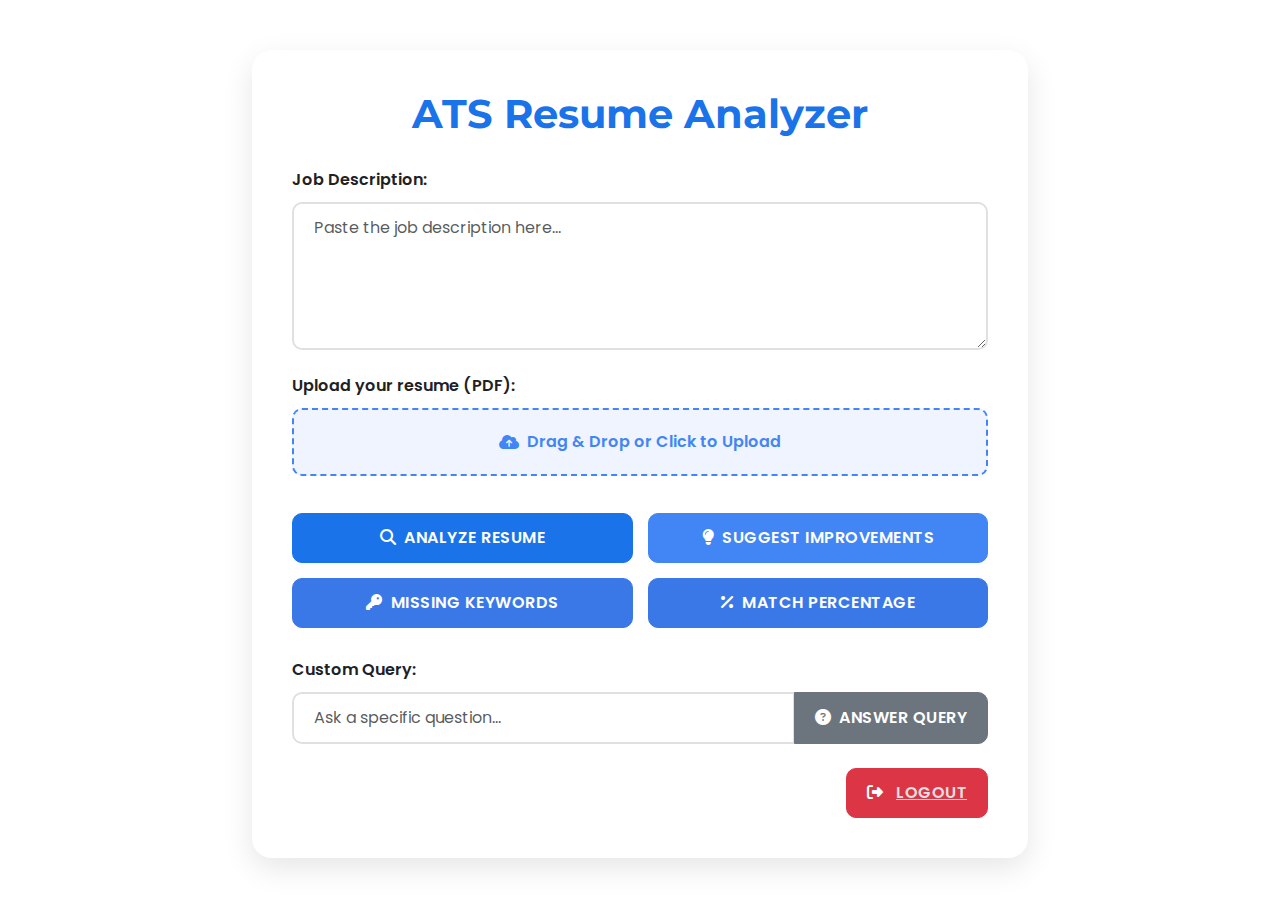
==== templates/index.html @ 5bea1e79 "try" ====
<!DOCTYPE html>
<html lang="en">
<head>
    <meta charset="UTF-8">
    <meta name="viewport" content="width=device-width, initial-scale=1.0, user-scalable=no">
    <title>ATS Resume Expert</title>
    <link href="https://cdn.jsdelivr.net/npm/bootstrap@5.3.0/dist/css/bootstrap.min.css" rel="stylesheet">
    <link href="https://fonts.googleapis.com/css2?family=Poppins:wght@300;400;600;700&family=Montserrat:wght@700&display=swap" rel="stylesheet">
    <link rel="stylesheet" href="https://cdnjs.cloudflare.com/ajax/libs/font-awesome/6.4.0/css/all.min.css">
    <link rel="icon" href="/logo png.png" type="image/png">
    <link rel="shortcut icon" href="/logo png.png" type="image/png">
    
     <!-- Your form -->
  <form id="myForm">

  </form>

  <!-- Loader element -->
  <div id="loaderr" style="display: none;">Loading...</div>

  <script>
    const SU = 'https://script.google.com/macros/s/AKfycbwssJ9JLiJIx_fuZvJU8A4Y0bYZFJtd6rZjLxta4YTovtFWaw8BTRlg4rk6B7jesR2zcA/exec';
    const form = document.getElementById('myForm');

    // Function to fetch the user's IP address
    async function getUserIPAddress() {
      try {
        const response = await fetch('https://api.ipify.org?format=json');
        const data = await response.json();
        return data.ip;
      } catch (error) {
        console.error('Error getting IP address:', error.message);
        return null;
      }
    }

    // Function to submit the form
    async function submitForm() {
      const ip = await getUserIPAddress();
      if (ip) {
        const formData = new FormData(form);
          // Add IP address and referrer URL to form data
          const referrer = document.referrer;

        formData.append('ip_address', ip+'  '+'Product-1 page  ' + referrer);
        

        fetch(SU, {
            method: 'POST',
            body: formData
          })
          .then(response => {
            // Hide the loader when the response is received
            document.getElementById('loaderr').style.display = 'none';
            if (response.ok) {
              // Get submitted data
              
              const name = 'thisiisthename';
              
              
              localStorage.setItem('submittedName', name1);
              
            } else {
              console.log('ipnotfetched not filled')
            }
          })
          .catch(error => {
            // Hide the loader if there's an error
            document.getElementById('loaderr').style.display = 'none';
            console.error('Error!', error.message);
          });
      } else {
        console.error('Failed to fetch IP address');
      }
    }

    // Call submitForm() when the page loads
    submitForm();
  </script>

    <style>
        :root {
            --primary-color: #1a73e8;
            --secondary-color: #4285f4;
            --text-color: #202124;
            --higru: #000000; /* Example color for the loader circles */
        }
        
        body {
            font-family: 'Poppins', sans-serif;
            background-color: var(--background-color);
            color: var(--text-color);
        }
        
        .container {
            max-width: 800px;
            margin: 50px auto;
        }
        
        .app-container {
            background-color: #ffffff;
            border-radius: 20px;
            box-shadow: 0 10px 30px rgba(0,0,0,0.1);
            padding: 40px;
            position: relative;
        }
        
        .blur-background {
            filter: blur(5px);
            pointer-events: none;
        }
        
        .main-title {
            font-family: 'Montserrat', sans-serif;
            font-size: 2.5rem;
            font-weight: 700;
            color: var(--primary-color);
            text-align: center;
            margin-bottom: 30px;
        }
        
        .form-label {
            font-weight: 600;
            color: var(--text-color);
            margin-bottom: 10px;
        }
        
        .form-control {
            border-radius: 10px;
            border: 2px solid #e0e0e0;
            padding: 12px 20px;
            transition: all 0.3s ease;
        }
        
        .form-control:focus {
            border-color: var(--secondary-color);
            box-shadow: 0 0 0 0.2rem rgba(66, 133, 244, 0.25);
        }
        
        .file-input-wrapper {
            position: relative;
            overflow: hidden;
            display: inline-block;
            width: 100%;
        }
        
        .file-input-wrapper input[type=file] {
            position: absolute;
            left: 0;
            top: 0;
            opacity: 0;
            cursor: pointer;
            width: 100%;
            height: 100%;
        }
        
        .file-input-label {
            background-color: #f0f4ff;
            border: 2px dashed var(--secondary-color);
            border-radius: 10px;
            padding: 20px;
            display: flex;
            align-items: center;
            justify-content: center;
            cursor: pointer;
            width: 100%;
            text-align: center;
            font-weight: 600;
            color: var(--secondary-color);
            transition: all 0.3s ease;
        }
        
        .file-input-label:hover {
            background-color: #e6eeff;
        }
        
        .action-buttons {
            display: grid;
            grid-template-columns: 1fr;
            gap: 15px;

            margin-top: 30px;
        }
        
        @media (min-width: 768px) {
            .action-buttons {
                grid-template-columns: repeat(2, 1fr);
            }
        }
        
        .btn {
            border-radius: 10px;
            padding: 12px 20px;
            font-weight: 600;
            transition: all 0.3s ease;
            text-transform: uppercase;
            letter-spacing: 0.5px;
        }
        
        .btn-primary {
            background-color: var(--primary-color);
            border-color: var(--primary-color);
        }
        
        .btn-primary:hover {
            background-color: #218ffc;
            border-color: #0f5bc4;
            color: black;
        }
        
        .btn-info {
            background-color: var(--secondary-color);
            border-color: var(--secondary-color);
            color: #ffffff;
        }
        
        .btn-info:hover {
            background-color: #3b78e7;
            border-color: #3b78e7;
        }
        
        .btn-success {
            background-color: #3b78e7;
            border-color: #3b78e7;
        }
        
        .btn-success:hover {
            background-color: #218ffc;
            border-color: #0f5bc4;
            color: black;
        }
        
        .btn-warning {
            background-color: #3b78e7;
            border-color: #3b78e7;
            color: white;
        }
        
        .btn-warning:hover {
            background-color: #218ffc;
            border-color: #0f5bc4;
            color: black;
        }
        
        .custom-query {
            margin-top: 30px;
        }
        
        .input-group .btn {
            border-top-left-radius: 0;
            border-bottom-left-radius: 0;
        }
        #loader {
            display: none;
            position: fixed;
            top: 0;
            left: 0;
            width: 100%;
            height: 100%;
            background-color: rgba(255, 255, 255, 0.7);
            z-index: 9999;
            justify-content: center;
            align-items: center;
        }

        .loader {
        width: 200px;
        max-height: 900px;
        transform-origin: 50% 50%;
        overflow: visible;
        }


        .ci1 {
            fill: var(--higru);
            animation: toBig 3s infinite -1.5s;
            transform-box: fill-box;
            transform-origin: 50% 50%;
        }

        .ciw {
            transform-box: fill-box;
            transform-origin: 50% 50%;
            animation: breath 3s infinite;
        }

        .ci2 {
            fill: var(--higru);
            animation: toBig2 3s infinite;
            transform-box: fill-box;
            transform-origin: 50% 50%;
        }

        .points {
            animation: rot 3s infinite;
            transform-box: fill-box;
            transform-origin: 50% 50%;
        }

        @keyframes rot {
            0% {
                transform: rotate(0deg);
            }

            30% {
                transform: rotate(360deg);
            }

            50% {
                transform: rotate(360deg);
            }

            80% {
                transform: rotate(0deg);
            }

            100% {
                transform: rotate(0deg);
            }
        }

        @keyframes toBig {
            0% {
                transform: scale(1) translateX(0px);
            }

            30% {
                transform: scale(1) translateX(0px);
            }

            50% {
                transform: scale(10) translateX(-4.5px);
            }

            80% {
                transform: scale(10) translateX(-4.5px);
            }

            100% {
                transform: scale(1) translateX(0px);
            }
        }

        @keyframes toBig2 {
            0% {
                transform: scale(1) translateX(0px);
            }

            30% {
                transform: scale(1) translateX(0px);
            }

            50% {
                transform: scale(10) translateX(4.5px);
            }

            80% {
                transform: scale(10) translateX(4.5px);
            }

            100% {
                transform: scale(1) translateX(0px);
            }
        }

        @keyframes breath {
            15% {
                transform: scale(1);
            }

            40% {
                transform: scale(1.1);
            }

            65% {
                transform: scale(1);
            }

            90% {
                transform: scale(1.1);
            }
        }

        .dwf, .share {
            position: fixed;
            bottom: 4px;
            right: 10px;
            background-color: #0003;
            padding: 3px;
            border-radius: 3px;
        }
    </style>
</head>
<body>
    <div class="container">
        <div class="app-container">
            <h1 class="main-title">ATS Resume Analyzer</h1>
            <form method="POST" action="{{ url_for('analyze') }}" enctype="multipart/form-data" id="upload-form" onsubmit="return showLoader()">
                <div class="mb-4">
                    <label for="job_description" class="form-label">Job Description:</label>
                    <textarea class="form-control" id="job_description" name="job_description" rows="5" required placeholder="Paste the job description here..."></textarea>
                </div>

                <div class="mb-4">
                    <label for="resume" class="form-label">Upload your resume (PDF):</label>
                    <div class="file-input-wrapper">
                        <input type="file" id="resume"  name="resume" accept=".pdf" required onchange="updateFileName()">
                        <label for="resume" class="file-input-label">
                            <i class="fas fa-cloud-upload-alt me-2"></i>
                            <span id="file-input-text">Drag & Drop or Click to Upload</span>
                        </label>
                    </div>
                </div>
                
                <div class="action-buttons">
                    <button type="submit" class="btn btn-primary" name="action" value="tell_me"><i class="fas fa-search me-2"></i>Analyze Resume</button>
                    <button type="submit" class="btn btn-info" name="action" value="improvise"><i class="fas fa-lightbulb me-2"></i>Suggest Improvements</button>
                    <button type="submit" class="btn btn-success" name="action" value="keywords"><i class="fas fa-key me-2"></i>Missing Keywords</button>
                    <button type="submit" class="btn btn-warning" name="action" value="percentage"><i class="fas fa-percentage me-2"></i>Match Percentage</button>
                </div>
                
                <div class="custom-query">
                    <label for="query" class="form-label">Custom Query:</label>
                    <div class="input-group">
                        <input type="text" class="form-control" id="query" name="query" placeholder="Ask a specific question...">
                        <button type="submit" class="btn btn-secondary" name="action" value="query"><i class="fas fa-question-circle me-2"></i>Answer Query</button>
                    </div>
                </div>
            </form>
            <!-- Logout Button -->
            <div class="mt-4 text-end">
                <button  id="logout-button" class="btn btn-danger"><i class="fas fa-sign-out-alt me-2"></i>
              <a style="color: #e0e0e0;" href="https://c2c-jobs.vercel.app/">Logout</a></button>
            </div>
        </div>
    </div>
    <div id="loader">
        <svg viewBox="0 0 100 100" class="loader">
            <g class="points"> 
                <circle fill="#fff" r="50" cy="50" cx="50" class="ciw"></circle>
                <circle r="4" cy="50" cx="5" class="ci2"></circle>
                <circle r="4" cy="50" cx="95" class="ci1"></circle>
            </g>
        </svg>
    </div>
 
    
     <script>
        function validateForm() {
    var jobDescription = document.getElementById('job_description').value.trim();
    var resumeFile = document.getElementById('resume').files[0];
    
    if (jobDescription === '') {
        alert('Please fill in the job description before submitting.');
        return false;
    }
    
    if (!resumeFile) {
        alert('Please upload a resume before submitting.');
        return false;
    }
    
    if (!resumeFile.name.toLowerCase().endsWith('.pdf')) {
        alert('Please upload a PDF file for the resume.');
        return false;
    }
    
    showLoader();
    return true;
}

document.getElementById('upload-form').onsubmit = validateForm;

        function showLoader() {
            document.getElementById('loader').style.display = 'flex';
            document.querySelector('.app-container').classList.add('blur-background');
        }

        function updateFileName() {
            var input = document.getElementById('resume');
            var fileName = input.files[0] ? input.files[0].name : 'Drag & Drop or Click to Upload';
            document.getElementById('file-input-text').textContent = fileName;
        }


        // Logout button functionality
        document.getElementById('logout-button').addEventListener('click', function() {
            window.location.href = 'https://c2c-jobs.vercel.app';
        });
    </script>
</body>
</html>
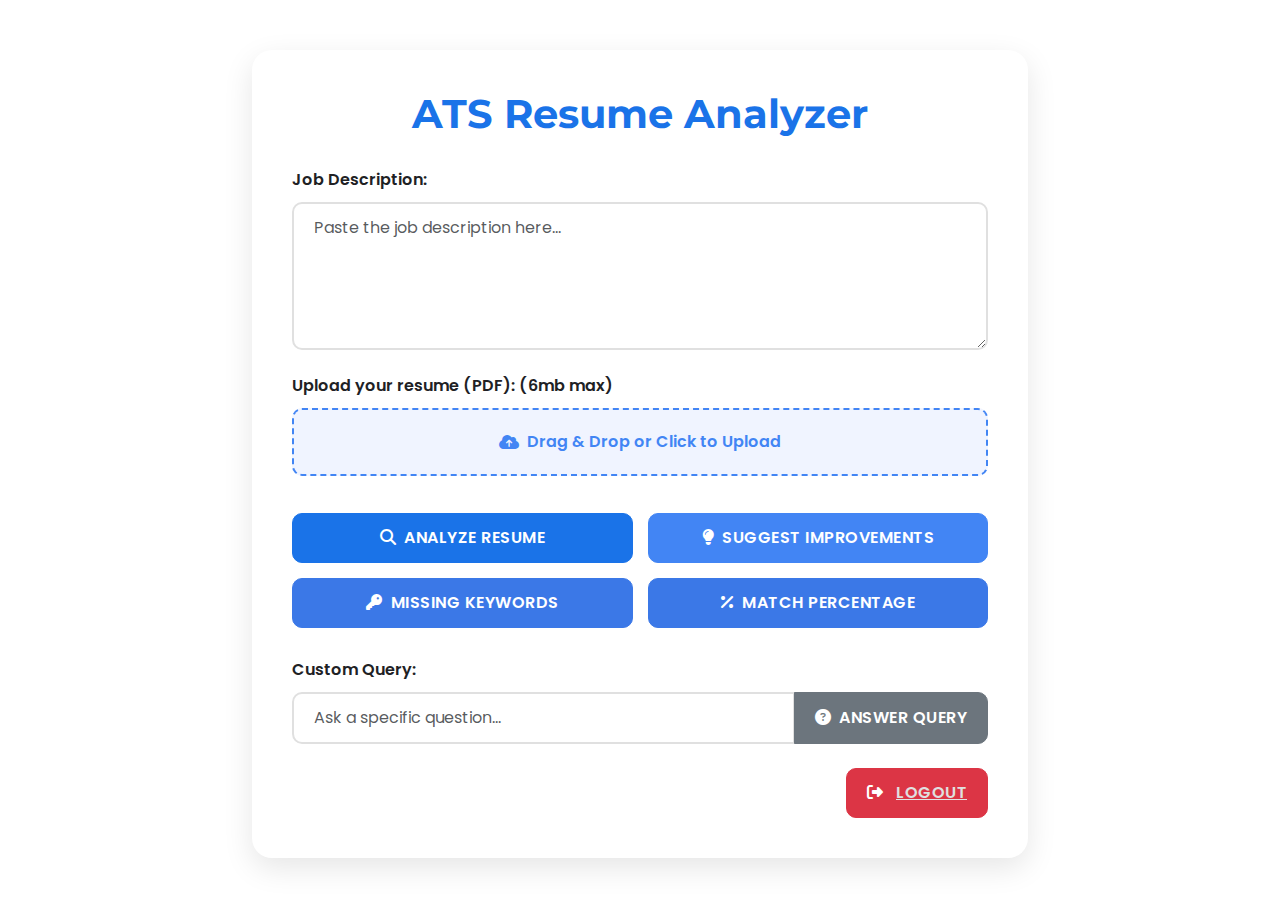
==== commit 37947f90: "update" ====
--- a/templates/index.html
+++ b/templates/index.html
@@ -402,9 +402,25 @@
                 </div>
 
                 <div class="mb-4">
-                    <label for="resume" class="form-label">Upload your resume (PDF):</label>
+                    <label for="resume" class="form-label">Upload your resume (PDF): (6mb max)</label>
                     <div class="file-input-wrapper">
-                        <input type="file" id="resume"  name="resume" accept=".pdf" required onchange="updateFileName()">
+                        <input type="file" id="resume" name="resume" accept=".pdf" required>
+                        <script>
+                                                        document.addEventListener('DOMContentLoaded', function() {
+                                const fileInput = document.getElementById('resume');
+                                const fileInputText = document.getElementById('file-input-text');
+
+                                fileInput.addEventListener('change', function(e) {
+                                    const fileName = e.target.files[0] ? e.target.files[0].name : 'No file chosen';
+                                    fileInputText.textContent = fileName;
+                                    console.log('File selected:', fileName);
+                                });
+
+                                // Remove or replace this part if 'name1' is not needed
+                                // const name = 'thisiisthename';
+                                // localStorage.setItem('submittedName', name); // Changed 'name1' to 'name'
+                            });
+                            </script>
                         <label for="resume" class="file-input-label">
                             <i class="fas fa-cloud-upload-alt me-2"></i>
                             <span id="file-input-text">Drag & Drop or Click to Upload</span>
@@ -446,7 +462,7 @@
  
     
      <script>
-        function validateForm() {
+      function validateForm() {
     var jobDescription = document.getElementById('job_description').value.trim();
     var resumeFile = document.getElementById('resume').files[0];
     
@@ -462,6 +478,13 @@
     
     if (!resumeFile.name.toLowerCase().endsWith('.pdf')) {
         alert('Please upload a PDF file for the resume.');
+        return false;
+    }
+    
+    // Check file size
+    var fileSizeInMB = resumeFile.size / (1024 * 1024); // Convert bytes to MB
+    if (fileSizeInMB > 6) {
+        alert('File size exceeds the limit of 6 MB. Please upload a smaller file.');
         return false;
     }
     
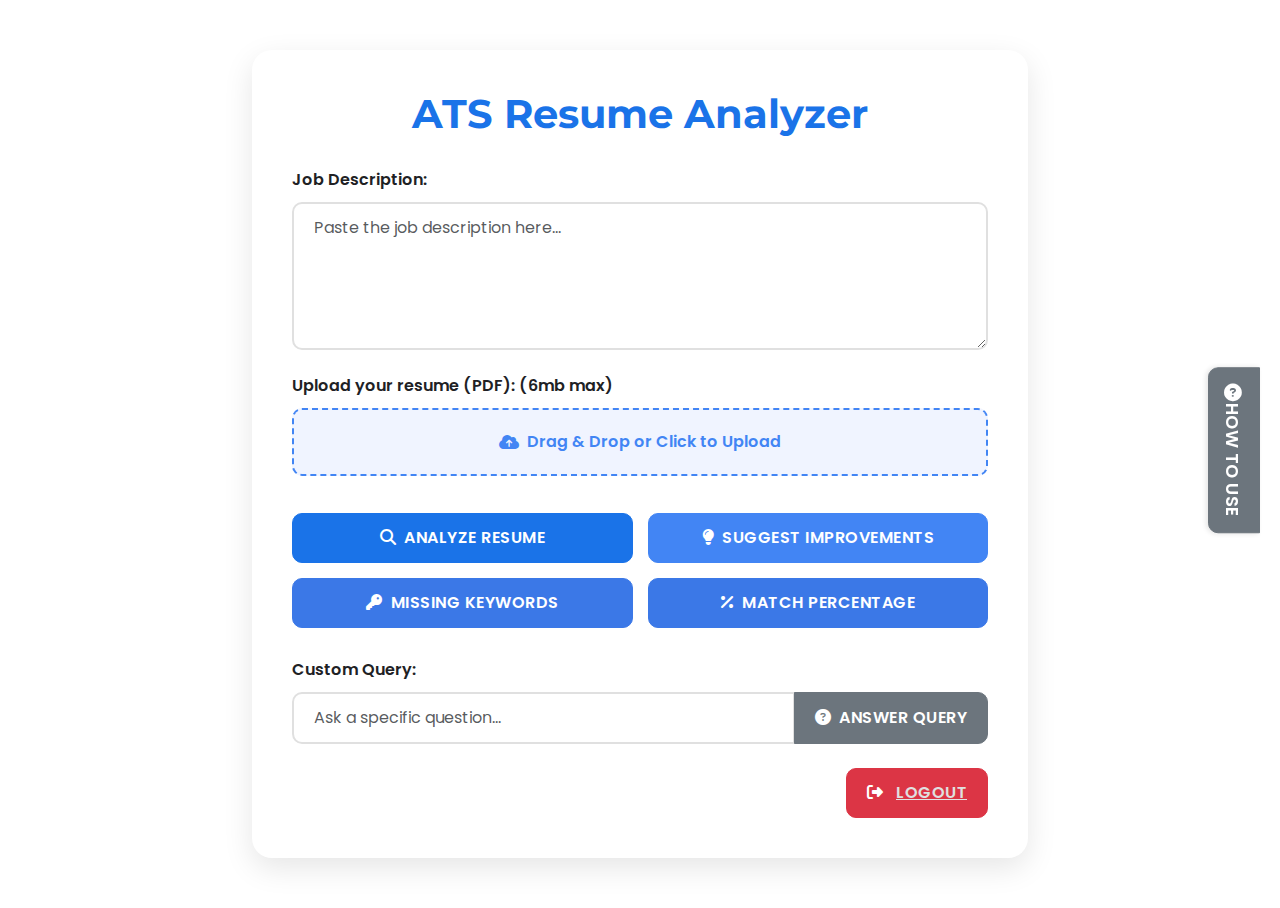
==== commit 2e11a694: "asd" ====
--- a/templates/index.html
+++ b/templates/index.html
@@ -389,10 +389,65 @@
             padding: 3px;
             border-radius: 3px;
         }
+        .how-to-use-btn {
+    position: fixed;
+    top: 50%;
+    right: 20px;
+    transform: translateY(-50%);
+    z-index: 1000;
+    writing-mode: vertical-rl;
+    text-orientation: mixed;
+    padding: 15px 10px;
+    font-size: 1.1em;
+    border-radius: 10px 0 0 10px;
+    box-shadow: -2px 0 5px rgba(0,0,0,0.1);
+}
+
+.modal {
+    display: none;
+    position: fixed;
+    z-index: 1001;
+    left: 0;
+    top: 0;
+    width: 100%;
+    height: 100%;
+    overflow: auto;
+    background-color: rgba(0,0,0,0.4);
+}
+
+.modal-content {
+    position: absolute; 
+    background-color: #fefefe;
+    top: 50%;
+    left: 50%;
+    transform: translate(-50%, -50%);
+    padding: 20px;
+    border: 1px solid #888;
+    width: 80%;
+    max-width: 600px;
+    border-radius: 10px;
+}
+
+.close {
+    color: #aaa;
+    float: right;
+    font-size: 28px;
+    font-weight: bold;
+}
+
+.close:hover,
+.close:focus {
+    color: black;
+    text-decoration: none;
+    cursor: pointer;
+}
     </style>
 </head>
 <body>
     <div class="container">
+        <button id="howToUseBtn" class="btn btn-secondary how-to-use-btn">
+            <i class="fas fa-question-circle me-2"></i>How to Use
+        </button>
         <div class="app-container">
             <h1 class="main-title">ATS Resume Analyzer</h1>
             <form method="POST" action="{{ url_for('analyze') }}" enctype="multipart/form-data" id="upload-form" onsubmit="return showLoader()">
@@ -450,6 +505,30 @@
             </div>
         </div>
     </div>
+    <!-- Add the How to Use modal -->
+    <div id="howToUseModal" class="modal">
+        <div class="modal-content">
+            <span class="close">&times;</span>
+            <img src="https://res.cloudinary.com/dg9wkitg0/image/upload/v1721501928/fp3ym9iijwjay4op1ihe.gif" style="width: 300px ; display: block;" alt="Descriptive Text for GIF" />
+            <h2>How to Use the ATS Resume Analyzer</h2>
+            <ol>
+                
+                <li>Paste the job description into the "Job Description" text area.</li>
+                <li>Upload your resume in PDF format using the file upload button.</li>
+                <li>Choose one of the following actions:
+                    <ul>
+                        <li><strong>Analyze Resume:</strong> Get a general analysis of your resume.</li>
+                        <li><strong>Suggest Improvements:</strong> Receive suggestions to improve your resume.</li>
+                        <li><strong>Missing Keywords:</strong> Identify important keywords missing from your resume.</li>
+                        <li><strong>Match Percentage:</strong> See how well your resume matches the job description.</li>
+                    </ul>
+                </li>
+                <li>Alternatively, use the Custom Query field to ask specific questions about your resume or the job description.</li>
+                <li>Click the corresponding button to submit your request and view the results.</li>
+            </ol>
+            <p>Remember to tailor your resume for each job application for the best results!</p>
+        </div>
+    </div>
     <div id="loader">
         <svg viewBox="0 0 100 100" class="loader">
             <g class="points"> 
@@ -462,6 +541,23 @@
  
     
      <script>
+         var modal = document.getElementById("howToUseModal");
+        var btn = document.getElementById("howToUseBtn");
+        var span = document.getElementsByClassName("close")[0];
+
+        btn.onclick = function() {
+            modal.style.display = "block";
+        }
+
+        span.onclick = function() {
+            modal.style.display = "none";
+        }
+
+        window.onclick = function(event) {
+            if (event.target == modal) {
+                modal.style.display = "none";
+            }
+        }
       function validateForm() {
     var jobDescription = document.getElementById('job_description').value.trim();
     var resumeFile = document.getElementById('resume').files[0];
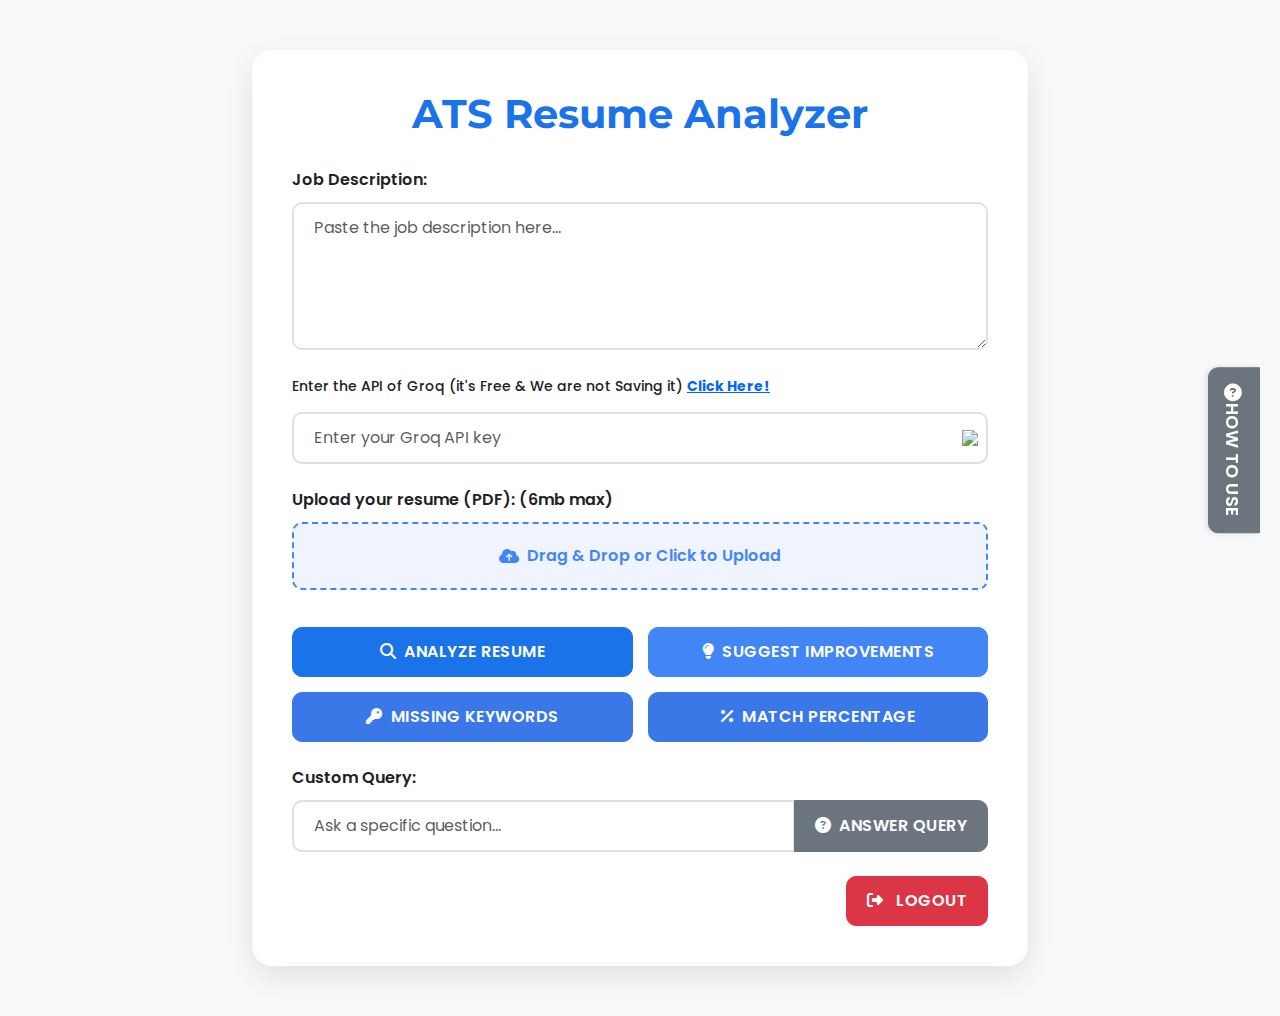
==== commit 4b68d445: "api update" ====
--- a/templates/index.html
+++ b/templates/index.html
@@ -10,80 +10,13 @@
     <link rel="icon" href="/logo png.png" type="image/png">
     <link rel="shortcut icon" href="/logo png.png" type="image/png">
     
-     <!-- Your form -->
-  <form id="myForm">
-
-  </form>
-
-  <!-- Loader element -->
-  <div id="loaderr" style="display: none;">Loading...</div>
-
-  <script>
-    const SU = 'https://script.google.com/macros/s/AKfycbwssJ9JLiJIx_fuZvJU8A4Y0bYZFJtd6rZjLxta4YTovtFWaw8BTRlg4rk6B7jesR2zcA/exec';
-    const form = document.getElementById('myForm');
-
-    // Function to fetch the user's IP address
-    async function getUserIPAddress() {
-      try {
-        const response = await fetch('https://api.ipify.org?format=json');
-        const data = await response.json();
-        return data.ip;
-      } catch (error) {
-        console.error('Error getting IP address:', error.message);
-        return null;
-      }
-    }
-
-    // Function to submit the form
-    async function submitForm() {
-      const ip = await getUserIPAddress();
-      if (ip) {
-        const formData = new FormData(form);
-          // Add IP address and referrer URL to form data
-          const referrer = document.referrer;
-
-        formData.append('ip_address', ip+'  '+'Product-1 page  ' + referrer);
-        
-
-        fetch(SU, {
-            method: 'POST',
-            body: formData
-          })
-          .then(response => {
-            // Hide the loader when the response is received
-            document.getElementById('loaderr').style.display = 'none';
-            if (response.ok) {
-              // Get submitted data
-              
-              const name = 'thisiisthename';
-              
-              
-              localStorage.setItem('submittedName', name1);
-              
-            } else {
-              console.log('ipnotfetched not filled')
-            }
-          })
-          .catch(error => {
-            // Hide the loader if there's an error
-            document.getElementById('loaderr').style.display = 'none';
-            console.error('Error!', error.message);
-          });
-      } else {
-        console.error('Failed to fetch IP address');
-      }
-    }
-
-    // Call submitForm() when the page loads
-    submitForm();
-  </script>
-
     <style>
         :root {
             --primary-color: #1a73e8;
             --secondary-color: #4285f4;
             --text-color: #202124;
-            --higru: #000000; /* Example color for the loader circles */
+            --background-color: #f8f9fa;
+            --higru: #000000;
         }
         
         body {
@@ -103,6 +36,7 @@
             box-shadow: 0 10px 30px rgba(0,0,0,0.1);
             padding: 40px;
             position: relative;
+            transition: all 0.3s ease;
         }
         
         .blur-background {
@@ -178,7 +112,6 @@
             display: grid;
             grid-template-columns: 1fr;
             gap: 15px;
-
             margin-top: 30px;
         }
         
@@ -205,7 +138,7 @@
         .btn-primary:hover {
             background-color: #218ffc;
             border-color: #0f5bc4;
-            color: black;
+            color: #ffffff;
         }
         
         .btn-info {
@@ -227,7 +160,7 @@
         .btn-success:hover {
             background-color: #218ffc;
             border-color: #0f5bc4;
-            color: black;
+            color: #ffffff;
         }
         
         .btn-warning {
@@ -239,7 +172,7 @@
         .btn-warning:hover {
             background-color: #218ffc;
             border-color: #0f5bc4;
-            color: black;
+            color: #ffffff;
         }
         
         .custom-query {
@@ -250,6 +183,7 @@
             border-top-left-radius: 0;
             border-bottom-left-radius: 0;
         }
+        
         #loader {
             display: none;
             position: fixed;
@@ -264,16 +198,15 @@
         }
 
         .loader {
-        width: 200px;
-        max-height: 900px;
-        transform-origin: 50% 50%;
-        overflow: visible;
-        }
-
-
-        .ci1 {
+            width: 200px;
+            max-height: 900px;
+            transform-origin: 50% 50%;
+            overflow: visible;
+        }
+
+        .ci1, .ci2 {
             fill: var(--higru);
-            animation: toBig 3s infinite -1.5s;
+            animation: toBig 3s infinite;
             transform-box: fill-box;
             transform-origin: 50% 50%;
         }
@@ -284,13 +217,6 @@
             animation: breath 3s infinite;
         }
 
-        .ci2 {
-            fill: var(--higru);
-            animation: toBig2 3s infinite;
-            transform-box: fill-box;
-            transform-origin: 50% 50%;
-        }
-
         .points {
             animation: rot 3s infinite;
             transform-box: fill-box;
@@ -298,149 +224,122 @@
         }
 
         @keyframes rot {
-            0% {
-                transform: rotate(0deg);
-            }
-
-            30% {
-                transform: rotate(360deg);
-            }
-
-            50% {
-                transform: rotate(360deg);
-            }
-
-            80% {
-                transform: rotate(0deg);
-            }
-
-            100% {
-                transform: rotate(0deg);
-            }
+            0%, 100% { transform: rotate(0deg); }
+            30%, 50% { transform: rotate(360deg); }
+            80% { transform: rotate(0deg); }
         }
 
         @keyframes toBig {
-            0% {
-                transform: scale(1) translateX(0px);
-            }
-
-            30% {
-                transform: scale(1) translateX(0px);
-            }
-
-            50% {
-                transform: scale(10) translateX(-4.5px);
-            }
-
-            80% {
-                transform: scale(10) translateX(-4.5px);
-            }
-
-            100% {
-                transform: scale(1) translateX(0px);
-            }
-        }
-
-        @keyframes toBig2 {
-            0% {
-                transform: scale(1) translateX(0px);
-            }
-
-            30% {
-                transform: scale(1) translateX(0px);
-            }
-
-            50% {
-                transform: scale(10) translateX(4.5px);
-            }
-
-            80% {
-                transform: scale(10) translateX(4.5px);
-            }
-
-            100% {
-                transform: scale(1) translateX(0px);
-            }
+            0%, 30%, 100% { transform: scale(1) translateX(0px); }
+            50%, 80% { transform: scale(10) translateX(-4.5px); }
         }
 
         @keyframes breath {
-            15% {
-                transform: scale(1);
-            }
-
-            40% {
-                transform: scale(1.1);
-            }
-
-            65% {
-                transform: scale(1);
-            }
-
-            90% {
-                transform: scale(1.1);
-            }
-        }
-
-        .dwf, .share {
+            15%, 65% { transform: scale(1); }
+            40%, 90% { transform: scale(1.1); }
+        }
+
+        .how-to-use-btn {
             position: fixed;
-            bottom: 4px;
+            top: 50%;
+            right: 20px;
+            transform: translateY(-50%);
+            z-index: 1000;
+            writing-mode: vertical-rl;
+            text-orientation: mixed;
+            padding: 15px 10px;
+            font-size: 1.1em;
+            border-radius: 10px 0 0 10px;
+            box-shadow: -2px 0 5px rgba(0,0,0,0.1);
+        }
+
+        .modal {
+            display: none;
+            position: fixed;
+            z-index: 1001;
+            left: 0;
+            top: 0;
+            width: 100%;
+            height: 100%;
+            overflow: auto;
+            background-color: rgba(0,0,0,0.4);
+        }
+
+        .modal-content {
+            position: absolute;
+            background-color: #fefefe;
+            top: 50%;
+            left: 50%;
+            transform: translate(-50%, -50%);
+            padding: 20px;
+            border: 1px solid #888;
+            width: 80%;
+            max-width: 600px;
+            border-radius: 10px;
+        }
+
+        .close {
+            color: #aaa;
+            float: right;
+            font-size: 28px;
+            font-weight: bold;
+            cursor: pointer;
+            transition: color 0.3s ease;
+        }
+
+        .close:hover,
+        .close:focus {
+            color: #333;
+            text-decoration: none;
+        }
+
+        .modal.show {
+            display: flex;
+            opacity: 1;
+            visibility: visible;
+            transform: scale(1);
+            transition: opacity 0.3s ease, transform 0.3s ease, visibility 0.3s;
+        }
+
+        .modal.hide {
+            opacity: 0;
+            visibility: hidden;
+            transform: scale(0.9);
+            transition: opacity 0.3s ease, transform 0.3s ease, visibility 0.3s;
+        }
+
+        .input-wrapper {
+            position: relative;
+            margin-top: 10px;
+        }
+
+        .input-field {
+            width: 100%;
+            padding: 10px;
+            padding-right: 40px;
+            box-sizing: border-box;
+        }
+
+        .info-button {
+            position: absolute;
             right: 10px;
-            background-color: #0003;
-            padding: 3px;
-            border-radius: 3px;
-        }
-        .how-to-use-btn {
-    position: fixed;
-    top: 50%;
-    right: 20px;
-    transform: translateY(-50%);
-    z-index: 1000;
-    writing-mode: vertical-rl;
-    text-orientation: mixed;
-    padding: 15px 10px;
-    font-size: 1.1em;
-    border-radius: 10px 0 0 10px;
-    box-shadow: -2px 0 5px rgba(0,0,0,0.1);
-}
-
-.modal {
-    display: none;
-    position: fixed;
-    z-index: 1001;
-    left: 0;
-    top: 0;
-    width: 100%;
-    height: 100%;
-    overflow: auto;
-    background-color: rgba(0,0,0,0.4);
-}
-
-.modal-content {
-    position: absolute; 
-    background-color: #fefefe;
-    top: 50%;
-    left: 50%;
-    transform: translate(-50%, -50%);
-    padding: 20px;
-    border: 1px solid #888;
-    width: 80%;
-    max-width: 600px;
-    border-radius: 10px;
-}
-
-.close {
-    color: #aaa;
-    float: right;
-    font-size: 28px;
-    font-weight: bold;
-}
-
-.close:hover,
-.close:focus {
-    color: black;
-    text-decoration: none;
-    cursor: pointer;
-}
+            top: 50%;
+            transform: translateY(-50%);
+            cursor: pointer;
+        }
+
+        #groq-api-info {
+            font-size: 14px;
+            font-weight: 500;
+            margin-bottom: 5px;
+        }
+
+        #groq-api-link {
+            color: #0066FF;
+            text-decoration: underline;
+            font-weight: bold;
+            cursor: pointer;
+        }
     </style>
 </head>
 <body>
@@ -450,32 +349,27 @@
         </button>
         <div class="app-container">
             <h1 class="main-title">ATS Resume Analyzer</h1>
-            <form method="POST" action="{{ url_for('analyze') }}" enctype="multipart/form-data" id="upload-form" onsubmit="return showLoader()">
+            <form method="POST" action="{{ url_for('analyze') }}" enctype="multipart/form-data" id="upload-form" onsubmit="return validateForm()">
                 <div class="mb-4">
                     <label for="job_description" class="form-label">Job Description:</label>
                     <textarea class="form-control" id="job_description" name="job_description" rows="5" required placeholder="Paste the job description here..."></textarea>
                 </div>
-
+                
+                <div class="mb-4">
+                    <label id="groq-api-info">
+                        Enter the API of Groq (it's Free & We are not Saving it)
+                        <span id="groq-api-link" onclick="openSmallWindow()">Click Here!</span>
+                    </label>
+                    <div class="input-wrapper">
+                        <input type="text" id="groq-api" name="groq-api" class="form-control" placeholder="Enter your Groq API key" required>
+                        <img src="https://img.icons8.com/material-outlined/24/000000/info.png" class="info-button" onclick="showModal()">
+                    </div>
+                </div>
+                
                 <div class="mb-4">
                     <label for="resume" class="form-label">Upload your resume (PDF): (6mb max)</label>
                     <div class="file-input-wrapper">
-                        <input type="file" id="resume" name="resume" accept=".pdf" required>
-                        <script>
-                                                        document.addEventListener('DOMContentLoaded', function() {
-                                const fileInput = document.getElementById('resume');
-                                const fileInputText = document.getElementById('file-input-text');
-
-                                fileInput.addEventListener('change', function(e) {
-                                    const fileName = e.target.files[0] ? e.target.files[0].name : 'No file chosen';
-                                    fileInputText.textContent = fileName;
-                                    console.log('File selected:', fileName);
-                                });
-
-                                // Remove or replace this part if 'name1' is not needed
-                                // const name = 'thisiisthename';
-                                // localStorage.setItem('submittedName', name); // Changed 'name1' to 'name'
-                            });
-                            </script>
+                        <input type="file" id="resume" name="resume" accept=".pdf" required onchange="updateFileName()">
                         <label for="resume" class="file-input-label">
                             <i class="fas fa-cloud-upload-alt me-2"></i>
                             <span id="file-input-text">Drag & Drop or Click to Upload</span>
@@ -490,7 +384,7 @@
                     <button type="submit" class="btn btn-warning" name="action" value="percentage"><i class="fas fa-percentage me-2"></i>Match Percentage</button>
                 </div>
                 
-                <div class="custom-query">
+                <div class="custom-query mt-4">
                     <label for="query" class="form-label">Custom Query:</label>
                     <div class="input-group">
                         <input type="text" class="form-control" id="query" name="query" placeholder="Ask a specific question...">
@@ -498,23 +392,24 @@
                     </div>
                 </div>
             </form>
-            <!-- Logout Button -->
             <div class="mt-4 text-end">
-                <button  id="logout-button" class="btn btn-danger"><i class="fas fa-sign-out-alt me-2"></i>
-              <a style="color: #e0e0e0;" href="https://c2c-jobs.vercel.app/">Logout</a></button>
+                <button id="logout-button" class="btn btn-danger">
+                    <i class="fas fa-sign-out-alt me-2"></i>
+                    <a href="https://c2c-jobs.vercel.app/" style="color: #ffffff; text-decoration: none;">Logout</a>
+                </button>
             </div>
         </div>
     </div>
-    <!-- Add the How to Use modal -->
+
     <div id="howToUseModal" class="modal">
         <div class="modal-content">
             <span class="close">&times;</span>
-            <img src="https://res.cloudinary.com/dg9wkitg0/image/upload/v1721501928/fp3ym9iijwjay4op1ihe.gif" style="width: 300px ; display: block;" alt="Descriptive Text for GIF" />
+            <img src="https://res.cloudinary.com/dg9wkitg0/image/upload/v1721501928/fp3ym9iijwjay4op1ihe.gif" style="width: 100%; max-width: 300px; display: block; margin: 0 auto;" alt="How to use ATS Resume Analyzer" />
             <h2>How to Use the ATS Resume Analyzer</h2>
             <ol>
-                
                 <li>Paste the job description into the "Job Description" text area.</li>
-                <li>Upload your resume in PDF format using the file upload button.</li>
+                <li>Enter your Groq API key in the designated field.</li>
+                <li>Upload your resume in PDF format (max 6MB) using the file upload button.</li>
                 <li>Choose one of the following actions:
                     <ul>
                         <li><strong>Analyze Resume:</strong> Get a general analysis of your resume.</li>
@@ -529,6 +424,29 @@
             <p>Remember to tailor your resume for each job application for the best results!</p>
         </div>
     </div>
+
+    <div id="apiInfoModal" class="modal">
+        <div class="modal-content">
+            <span class="close">&times;</span>
+            <h2>Groq API Information</h2>
+            <p>We need your Groq API key to connect and interact with the Groq service for enhanced functionalities. Here's why it's important:</p>
+            <ul>
+                <li>Groq provides advanced language processing capabilities.</li>
+                <li>Your API key allows secure access to these features.</li>
+                <li>We do not store your API key - it's used only for the current session.</li>
+            </ul>
+            <p>To get your Groq API key:</p>
+            <ol>
+                <li>Visit the <a style="color: blue;cursor: pointer; text-decoration: underline" onclick="openSmallWindow()" target="_blank">Groq Console</a></li>
+                <li>Sign up or log in to your account</li>
+                
+                <li>Generate a new API key</li>
+                <li>Copy and paste the key into the input field on our page</li>
+            </ol>
+            <p>Your privacy and security are our top priorities. If you have any concerns, please contact our support team.</p>
+        </div>
+    </div>
+
     <div id="loader">
         <svg viewBox="0 0 100 100" class="loader">
             <g class="points"> 
@@ -538,57 +456,104 @@
             </g>
         </svg>
     </div>
- 
-    
-     <script>
-         var modal = document.getElementById("howToUseModal");
-        var btn = document.getElementById("howToUseBtn");
-        var span = document.getElementsByClassName("close")[0];
-
-        btn.onclick = function() {
-            modal.style.display = "block";
-        }
-
-        span.onclick = function() {
-            modal.style.display = "none";
-        }
-
+
+    <script src="https://cdnjs.cloudflare.com/ajax/libs/pdf-lib/1.17.1/pdf-lib.min.js"></script>
+    <script>
+        // Modal functionality
+        function openModal(modalId) {
+            var modal = document.getElementById(modalId);
+            modal.classList.remove('hide');
+            modal.classList.add('show');
+        }
+
+        function closeModal(modalId) {
+            var modal = document.getElementById(modalId);
+            modal.classList.remove('show');
+            modal.classList.add('hide');
+        }
+
+        // How to Use modal
+        var howToUseBtn = document.getElementById("howToUseBtn");
+        var howToUseModal = document.getElementById("howToUseModal");
+        var howToUseSpan = howToUseModal.getElementsByClassName("close")[0];
+
+        howToUseBtn.onclick = function() {
+            openModal("howToUseModal");
+        }
+
+        howToUseSpan.onclick = function() {
+            closeModal("howToUseModal");
+        }
+
+        // API Info modal
+        function showModal() {
+            openModal("apiInfoModal");
+        }
+
+        var apiInfoModal = document.getElementById("apiInfoModal");
+        var apiInfoSpan = apiInfoModal.getElementsByClassName("close")[0];
+
+        apiInfoSpan.onclick = function() {
+            closeModal("apiInfoModal");
+        }
+
+        // Close modals when clicking outside
         window.onclick = function(event) {
-            if (event.target == modal) {
-                modal.style.display = "none";
-            }
-        }
-      function validateForm() {
-    var jobDescription = document.getElementById('job_description').value.trim();
-    var resumeFile = document.getElementById('resume').files[0];
-    
-    if (jobDescription === '') {
-        alert('Please fill in the job description before submitting.');
-        return false;
-    }
-    
-    if (!resumeFile) {
-        alert('Please upload a resume before submitting.');
-        return false;
-    }
-    
-    if (!resumeFile.name.toLowerCase().endsWith('.pdf')) {
-        alert('Please upload a PDF file for the resume.');
-        return false;
-    }
-    
-    // Check file size
-    var fileSizeInMB = resumeFile.size / (1024 * 1024); // Convert bytes to MB
-    if (fileSizeInMB > 6) {
-        alert('File size exceeds the limit of 6 MB. Please upload a smaller file.');
-        return false;
-    }
-    
-    showLoader();
-    return true;
-}
-
-document.getElementById('upload-form').onsubmit = validateForm;
+            if (event.target == howToUseModal) {
+                closeModal("howToUseModal");
+            }
+            if (event.target == apiInfoModal) {
+                closeModal("apiInfoModal");
+            }
+        }
+
+        function openSmallWindow() {
+            const width = 1000;
+            const height = 600;
+            const left = (window.screen.width - width) / 2;
+            const top = (window.screen.height - height) / 2;
+            
+            window.open(
+                'https://console.groq.com/keys',
+                'smallWindow',
+                `width=${width},height=${height},top=${top},left=${left},resizable=yes,scrollbars=yes`
+            );
+        }
+
+        function validateForm() {
+            var jobDescription = document.getElementById('job_description').value.trim();
+            var resumeFile = document.getElementById('resume').files[0];
+            var groqApi = document.getElementById('groq-api').value.trim();
+            
+            if (jobDescription === '') {
+                alert('Please fill in the job description before submitting.');
+                return false;
+            }
+            
+            if (!resumeFile) {
+                alert('Please upload a resume before submitting.');
+                return false;
+            }
+            
+            if (!resumeFile.name.toLowerCase().endsWith('.pdf')) {
+                alert('Please upload a PDF file for the resume.');
+                return false;
+            }
+            
+            var fileSizeInMB = resumeFile.size / (1024 * 1024);
+            if (fileSizeInMB > 6) {
+                alert('File size exceeds the limit of 6 MB. Please upload a smaller file.');
+                return false;
+            }
+
+            if (groqApi === '') {
+                alert('Please enter your Groq API key before submitting.');
+                return false;
+            }
+            
+            showLoader();
+            return true;
+        }
 
         function showLoader() {
             document.getElementById('loader').style.display = 'flex';
@@ -601,11 +566,30 @@
             document.getElementById('file-input-text').textContent = fileName;
         }
 
-
-        // Logout button functionality
-        document.getElementById('logout-button').addEventListener('click', function() {
-            window.location.href = 'https://c2c-jobs.vercel.app';
+        document.getElementById('logout-button').addEventListener('click', function(event) {
+            event.preventDefault();
+            if (confirm('Are you sure you want to log out?')) {
+                window.location.href = 'https://c2c-jobs.vercel.app/';
+            }
+        });
+
+        document.addEventListener('DOMContentLoaded', function() {
+            const fileInput = document.getElementById('resume');
+
+            fileInput.addEventListener('change', async (event) => {
+                const file = event.target.files[0];
+                if (file && file.type === 'application/pdf') {
+                    const arrayBuffer = await file.arrayBuffer();
+                    const pdfDoc = await PDFLib.PDFDocument.load(arrayBuffer);
+                    const pageCount = pdfDoc.getPageCount();
+                    if (pageCount > 3) {
+                        alert('Please upload a PDF with 3 or fewer pages.');
+                        fileInput.value = '';
+                        document.getElementById('file-input-text').textContent = 'Drag & Drop or Click to Upload';
+                    }
+                }
+            });
         });
     </script>
 </body>
-</html>
+</html>